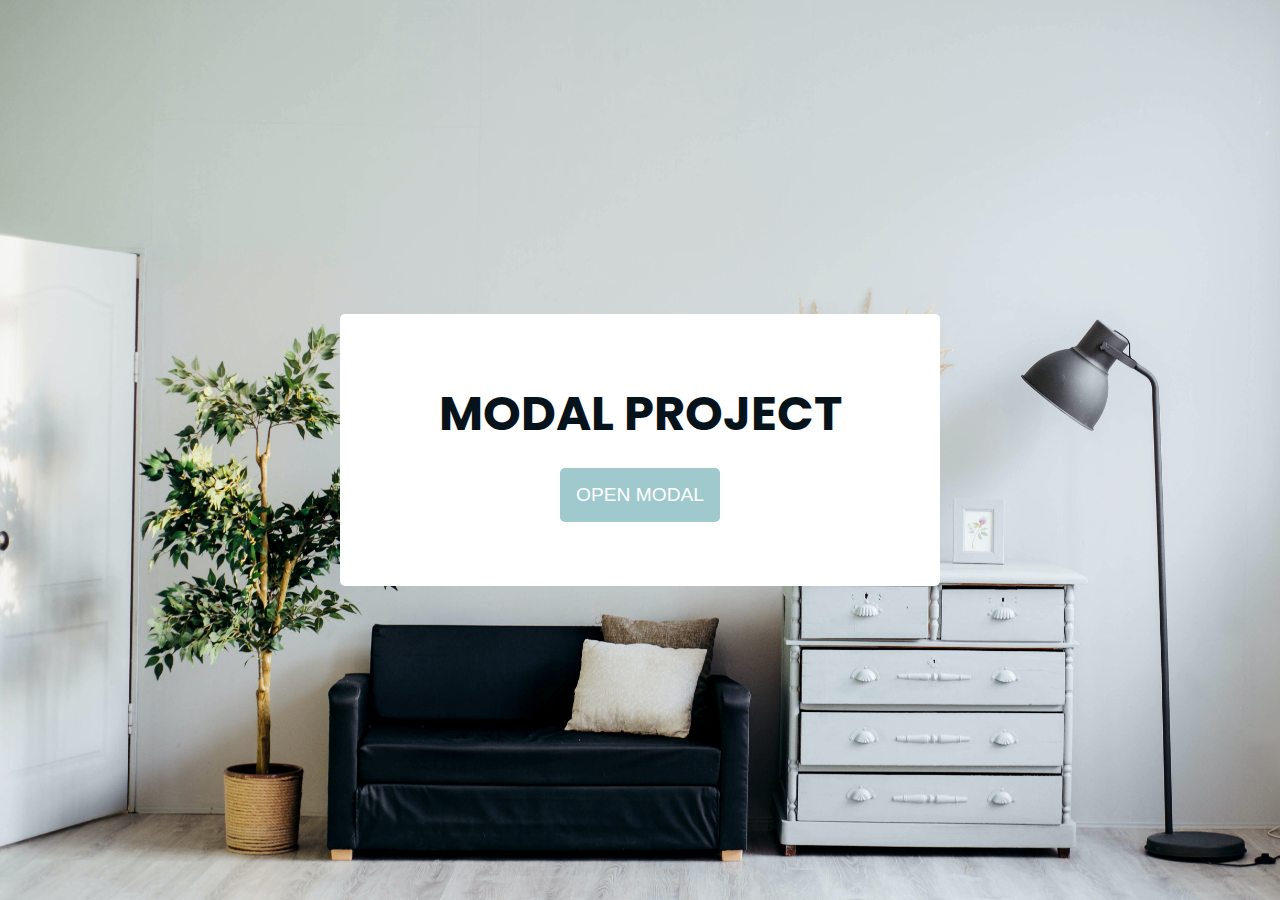
==== Modal/index.html @ 3fdfc25b "add Modal project" ====
<!DOCTYPE html>
<html lang="en">
  <head>
    <meta charset="UTF-8" />
    <meta http-equiv="X-UA-Compatible" content="IE=edge" />
    <meta name="viewport" content="width=device-width, initial-scale=1.0" />
    <title>Modal</title>
    <link rel="stylesheet" href="style.css" />
  </head>
  <body>
    <!-- <div class="modal closed">
      <h1>Modal</h1>
    </div> -->
    <div class="modal-container">
      <h1 class="modal-title">Modal project</h1>
      <button class="modal-btn">Open modal</button>
    </div>
    <script src="script.js"></script>
  </body>
</html>
---- Modal/style.css ----
@import url("https://fonts.googleapis.com/css2?family=Poppins:wght@300;500;700&display=swap");

* {
  box-sizing: border-box;
  margin: 0;
  padding: 0;
}

body {
  background: rgb(179, 191, 181) url("bg.jpg") center center no-repeat fixed;
  background-size: cover;
  display: flex;
  justify-content: center;
  align-items: center;
  font-family: "Poppins", sans-serif;
  font-size: 2rem;
  min-height: 100vh;
}

.modal-container {
  background-color: #fff;
  color: #07131b;
  border-radius: 5px;
  width: 600px;
  max-width: 100%;
  padding: 4rem;
  text-align: center;
}

.modal-title {
  text-transform: uppercase;
  font-size: 3rem;
  margin-bottom: 1rem;
}

.modal-btn {
  background-color: rgb(159, 201, 205);
  border: none;
  border-radius: 5px;
  color: #fff;
  text-transform: uppercase;
  font-size: 1.2rem;
  cursor: pointer;
  padding: 1rem;
}

.modal-btn:hover {
  background-color: rgb(120, 165, 168);
}

.modal {
  background-color: #fff;
  color: #07131b;
  border-radius: 5px;
  width: 700px;
  max-width: 100%;
  padding: 4rem;
  text-align: center;
}

.closed {
  display: none;
}
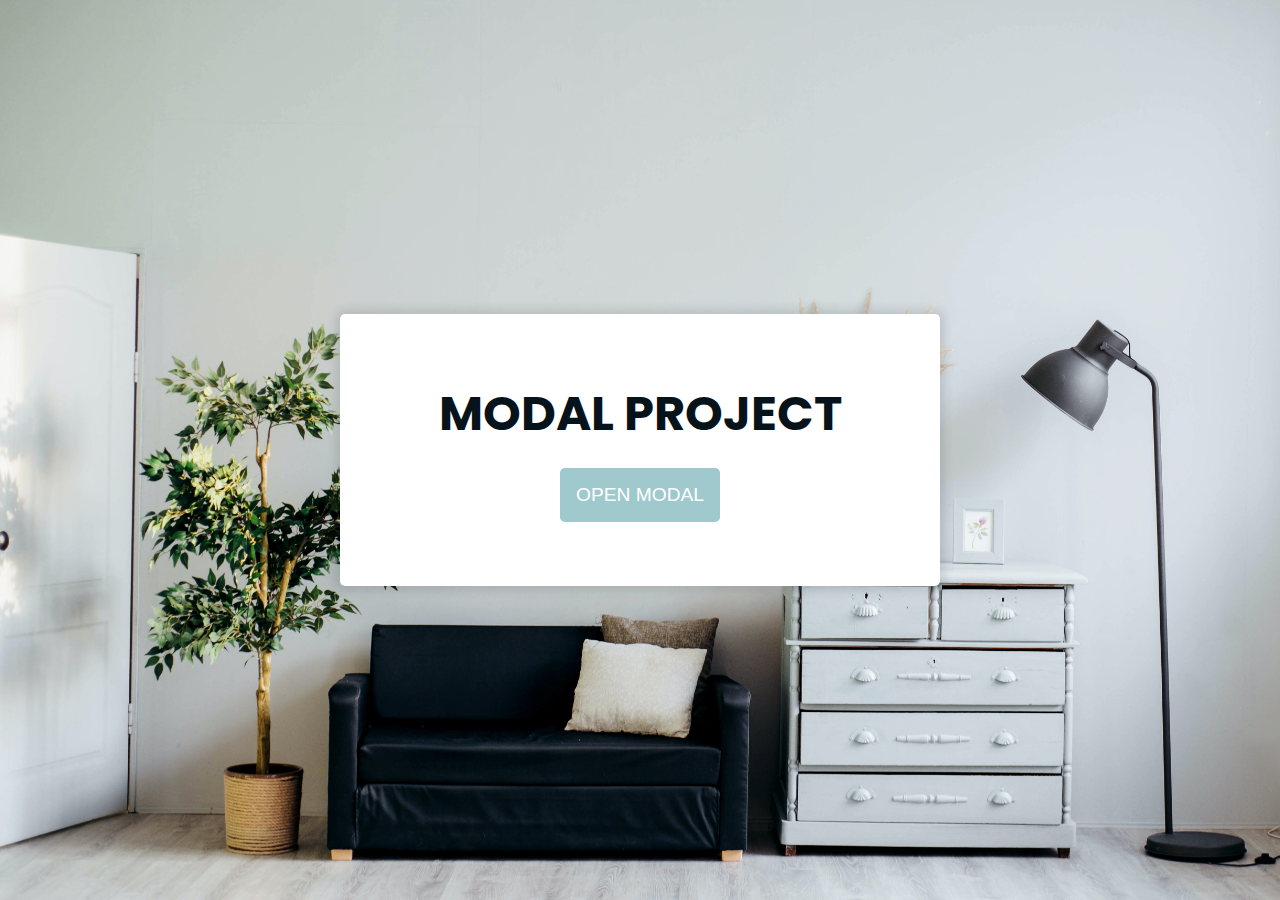
==== commit 983ad016: "finish modal project" ====
--- a/Modal/index.html
+++ b/Modal/index.html
@@ -8,12 +8,15 @@
     <link rel="stylesheet" href="style.css" />
   </head>
   <body>
-    <!-- <div class="modal closed">
-      <h1>Modal</h1>
-    </div> -->
-    <div class="modal-container">
-      <h1 class="modal-title">Modal project</h1>
-      <button class="modal-btn">Open modal</button>
+    <div class="modal">
+      <h1 class="modal-title">Modal</h1>
+      <button class="modal-btn-close">
+        <img src="close.png" alt="close" />
+      </button>
+    </div>
+    <div class="container">
+      <h1 class="box-modal-title">Modal project</h1>
+      <button class="box-modal-btn">Open modal</button>
     </div>
     <script src="script.js"></script>
   </body>
--- a/Modal/style.css
+++ b/Modal/style.css
@@ -17,7 +17,49 @@
   min-height: 100vh;
 }
 
-.modal-container {
+.bg_blur {
+  backdrop-filter: blur(5px);
+}
+
+.container {
+  background-color: #fff;
+  box-shadow: 0px 0px 10px 5px rgba(0, 0, 0, 0.1);
+  color: #07131b;
+  border-radius: 5px;
+  width: 600px;
+  max-width: 100%;
+  padding: 4rem;
+  text-align: center;
+}
+
+.box-modal-title {
+  text-transform: uppercase;
+  font-size: 3rem;
+  margin-bottom: 1rem;
+}
+
+.box-modal-btn {
+  background-color: rgb(159, 201, 205);
+  border: none;
+  border-radius: 5px;
+  color: #fff;
+  text-transform: uppercase;
+  font-size: 1.2rem;
+  cursor: pointer;
+  padding: 1rem;
+}
+
+.box-modal-btn:hover {
+  background-color: rgb(120, 165, 168);
+}
+
+.modal {
+  position: absolute;
+  top: 50%;
+  left: 50%;
+  transform: translate(-50%, -50%);
+  z-index: 2;
+  display: none;
   background-color: #fff;
   color: #07131b;
   border-radius: 5px;
@@ -29,35 +71,21 @@
 
 .modal-title {
   text-transform: uppercase;
-  font-size: 3rem;
-  margin-bottom: 1rem;
 }
 
-.modal-btn {
-  background-color: rgb(159, 201, 205);
+.modal-btn-close {
   border: none;
-  border-radius: 5px;
-  color: #fff;
-  text-transform: uppercase;
-  font-size: 1.2rem;
   cursor: pointer;
-  padding: 1rem;
 }
 
-.modal-btn:hover {
-  background-color: rgb(120, 165, 168);
-}
-
-.modal {
+.modal-btn-close {
   background-color: #fff;
-  color: #07131b;
-  border-radius: 5px;
-  width: 700px;
-  max-width: 100%;
-  padding: 4rem;
-  text-align: center;
+  border: none;
+  position: absolute;
+  top: -10px;
+  right: 10px;
 }
 
 .closed {
-  display: none;
+  display: block;
 }
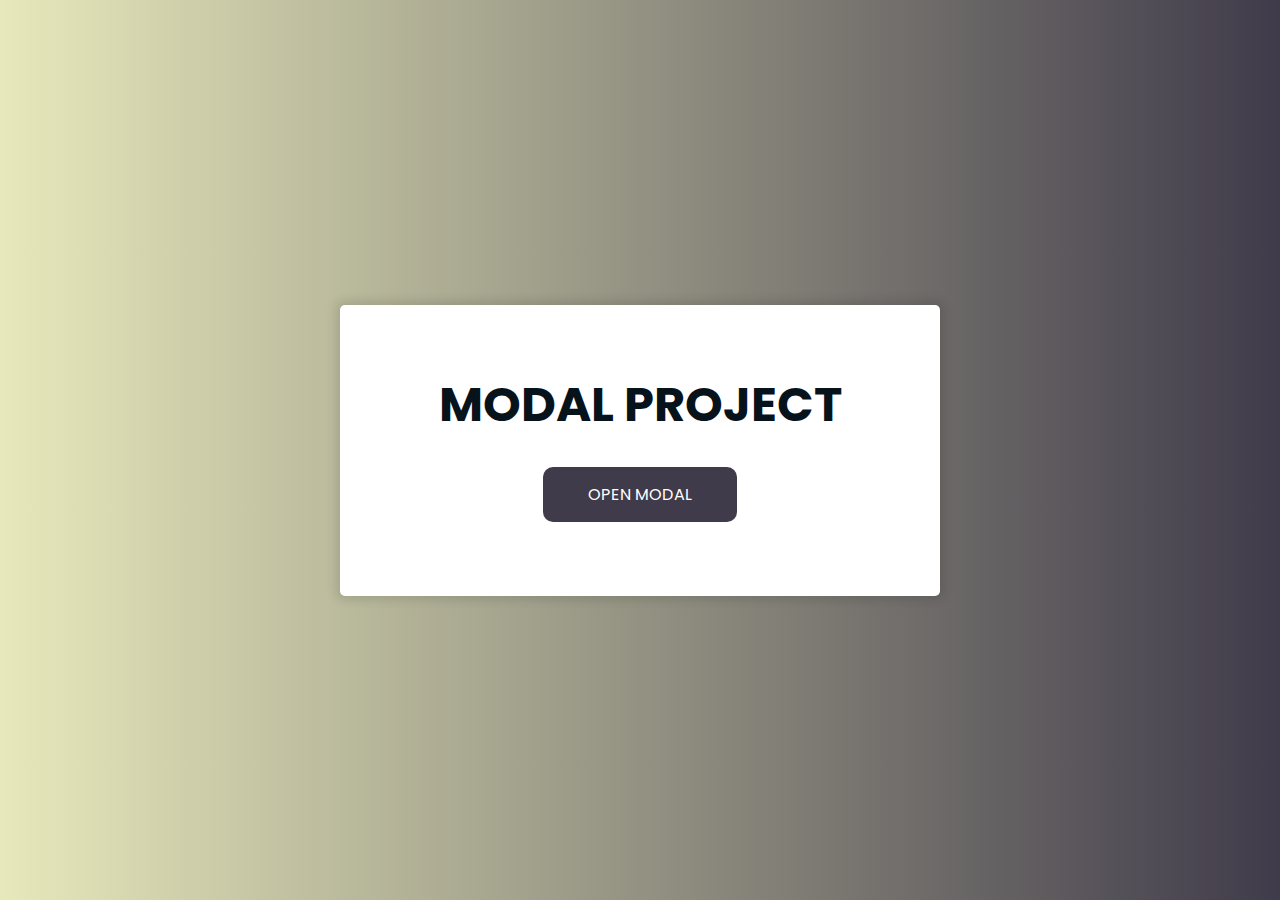
==== commit c2beb7e4: "review code" ====
--- a/Modal/index.html
+++ b/Modal/index.html
@@ -8,16 +8,20 @@
     <link rel="stylesheet" href="style.css" />
   </head>
   <body>
+    <!-- Modal -->
     <div class="modal">
       <h1 class="modal-title">Modal</h1>
-      <button class="modal-btn-close">
-        <img src="close.png" alt="close" />
+      <button class="modal-btn" onclick="closeModal()">
+        <div class="modal-btn__line"></div>
+        <div class="modal-btn__line"></div>
       </button>
     </div>
-    <div class="container">
-      <h1 class="box-modal-title">Modal project</h1>
-      <button class="box-modal-btn">Open modal</button>
+    <!-- Trigger / Content box -->
+    <div class="box">
+      <h1 class="box-title">Modal project</h1>
+      <button class="box-btn" onclick="openModal()">Open modal</button>
     </div>
+
     <script src="script.js"></script>
   </body>
 </html>
--- a/Modal/style.css
+++ b/Modal/style.css
@@ -7,8 +7,9 @@
 }
 
 body {
-  background: rgb(179, 191, 181) url("bg.jpg") center center no-repeat fixed;
-  background-size: cover;
+  background: #403b4a;
+  background: -webkit-linear-gradient(to right, #e7e9bb, #403b4a);
+  background: linear-gradient(to right, #e7e9bb, #403b4a);
   display: flex;
   justify-content: center;
   align-items: center;
@@ -17,14 +18,11 @@
   min-height: 100vh;
 }
 
-.bg_blur {
-  backdrop-filter: blur(5px);
-}
-
-.container {
-  background-color: #fff;
+/* Styles content box */
+.box {
+  background-color: rgb(255, 255, 255);
   box-shadow: 0px 0px 10px 5px rgba(0, 0, 0, 0.1);
-  color: #07131b;
+  color: rgb(7, 19, 27);
   border-radius: 5px;
   width: 600px;
   max-width: 100%;
@@ -32,60 +30,86 @@
   text-align: center;
 }
 
-.box-modal-title {
+.box-title {
   text-transform: uppercase;
   font-size: 3rem;
   margin-bottom: 1rem;
 }
 
-.box-modal-btn {
-  background-color: rgb(159, 201, 205);
+.box-btn {
+  background-color: #403b4a;
+  border-radius: 10px;
   border: none;
-  border-radius: 5px;
   color: #fff;
+  cursor: pointer;
+  font-family: "Poppins", sans-serif;
+  font-size: 1rem;
+  margin: 10px;
+  padding: 15px 45px;
+  text-align: center;
   text-transform: uppercase;
-  font-size: 1.2rem;
-  cursor: pointer;
-  padding: 1rem;
+  transition: all 0.5s;
 }
 
-.box-modal-btn:hover {
-  background-color: rgb(120, 165, 168);
+.box-btn:hover {
+  background-color: rgb(135, 125, 153);
 }
 
+/* Styles modal  */
 .modal {
+  background-color: rgb(255, 255, 255);
+  border-radius: 5px;
+  color: rgb(7, 20, 28);
+  padding: 4rem;
   position: absolute;
   top: 50%;
   left: 50%;
-  transform: translate(-50%, -50%);
-  z-index: 2;
-  display: none;
-  background-color: #fff;
-  color: #07131b;
-  border-radius: 5px;
+  transform: translate(-50%, -50%) scale(0.1);
+  transition: transform 0.3s ease-in-out, opacity 0.3s ease-in-out;
+  opacity: 0;
   width: 600px;
-  max-width: 100%;
-  padding: 4rem;
   text-align: center;
+}
+
+.open {
+  transform: translate(-50%, -50%) scale(1);
+  opacity: 1;
 }
 
 .modal-title {
   text-transform: uppercase;
 }
 
-.modal-btn-close {
+.modal-btn {
   border: none;
+  background-color: #403b4a;
+  position: relative;
+  border-radius: 50%;
+  width: 40px;
+  height: 40px;
   cursor: pointer;
+  position: absolute;
+  top: -28px;
+  right: 5px;
+  transition: all 0.3s;
 }
 
-.modal-btn-close {
-  background-color: #fff;
-  border: none;
+.modal-btn__line {
+  border-radius: 2px;
+  background-color: rgb(255, 255, 255);
   position: absolute;
-  top: -10px;
-  right: 10px;
+  top: 50%;
+  left: 50%;
+  transform: translate(-50%, -50%) rotate(45deg);
+  width: 25px;
+  height: 4px;
 }
 
-.closed {
-  display: block;
+.modal-btn__line:nth-child(2) {
+  transform: translate(-50%, -50%) rotate(-45deg);
 }
+
+.modal-btn:hover {
+  transform: rotate(90deg);
+  background-color: rgb(135, 125, 153);
+}
